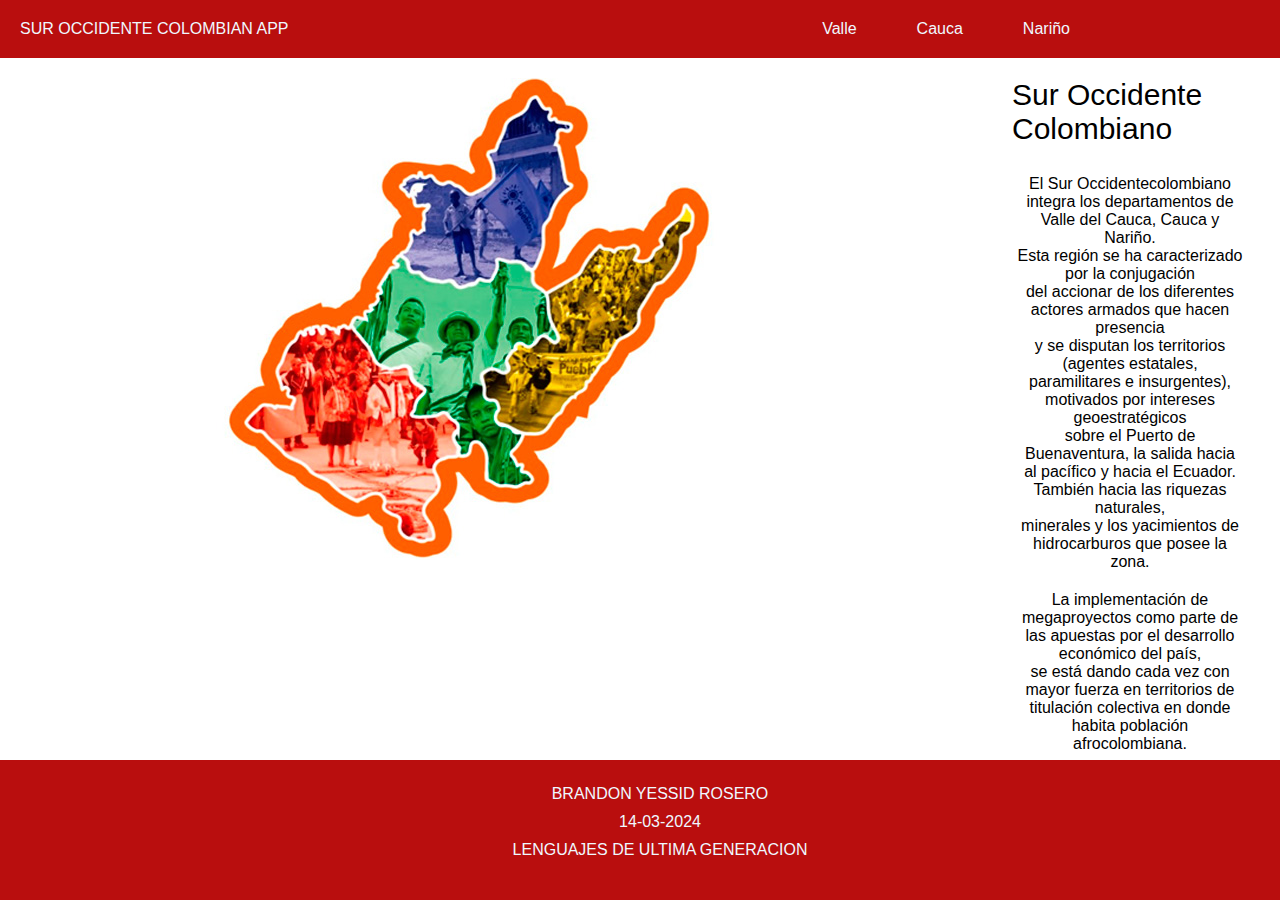
==== index.html @ 6f4f805b "subir principal" ====
<!DOCTYPE html>
<html lang="en">
<head>
    <meta charset="UTF-8">
    <meta name="viewport" content="width=device-width, initial-scale=1.0">
    <title>PARCIAL1</title>
    <link rel="stylesheet" href="css.css">
</head>

<body>
    
    <header>
        <div class="nav_header">
            <div class="nav_lef">
                <a href="index.html">SUR OCCIDENTE COLOMBIAN APP</a>
            </div>
            <div class="nav_rig">
                <a href="#">Valle</a>
                <a href="#">Cauca</a>
                <a href="#">Nariño</a>
            </div>

        </div>
    </header>
    <section>
        <div class="home_index">
            <div class="img">
                <img src="Img/SUROCCIDENTE.jpg" alt>
            </div>
            <div class="home_text">
                <span> Sur Occidente Colombiano</span>
                <p>
                    El Sur Occidentecolombiano integra los departamentos de
                    Valle
                    del Cauca, Cauca y Nariño. <br> Esta región se ha caracterizado por la conjugación <br>
                    del accionar de los diferentes actores armados que hacen
                    presencia <br>
                    y se disputan los territorios (agentes estatales,
                    paramilitares
                    e insurgentes), motivados por intereses geoestratégicos <br>
                    sobre el Puerto de Buenaventura, la salida hacia al
                    pacífico
                    y
                    hacia el Ecuador. <br>
                    También hacia las riquezas naturales, <br>
                    minerales y los yacimientos de hidrocarburos que posee
                    la
                    zona.
                </p>
                <p>

                    La implementación de megaproyectos como parte de las
                    apuestas
                    por el desarrollo económico del país, <br>
                    se está dando cada vez con mayor fuerza en territorios
                    de
                    titulación colectiva en donde habita población
                    afrocolombiana.
                </p>
            </div>
        </div>
    </section>

    <footer>
        <p>BRANDON YESSID ROSERO</p>
        <p>14-03-2024</p>
        <p>LENGUAJES DE ULTIMA GENERACION</p>
    </footer>

</body>
</html>
---- css.css ----
* {
    margin: 0;
    padding: 0;
    font-family: 'Segoe UI', Tahoma, Geneva, Verdana, sans-serif;
}

header {
    margin-bottom: 20px;
    background-color: rgb(185, 14, 14);
    color: white;
    padding: 20px;
    width: 100%;

}

.nav_header {
    display: flex;
    justify-content: space-around;
}

.nav_header a {
    text-decoration: none;
    color: aliceblue;
    font-size: 16px;
}

.nav_lef {
    flex: 1;
}

.nav_rig {
    flex: 3;
    display: flex;
    align-content: flex-start;
    justify-content: flex-end;
    padding-right: 200px;
}


.nav_rig a {
    padding: 0 30px;

}



footer {
    position: absolute;
    width: 100%;
    background: rgb(185, 14, 14);
    height: 100px;
    bottom: 0;
    padding: 20px;
}

footer p {
    display: flex;
    justify-content: center;
    text-align: center;
    color: aliceblue;
    padding: 5px 0px;

}

section {
    width: 100%;
    display: flex;
    align-items: center;
    justify-content: center;
}

.home_index {
    display: flex;
    justify-content: space-around;
    gap: 30px;
    height: 380px;
    width: 95%;
}

.home_img {
    flex: 2;
    display: flex;
    align-items: center;
}

.home_img img {
    width: 480px;
    height: 320px;
}

.home_text {
    flex: 5;
    display: flex;
    flex-direction: column;
    gap: 10px 0;
}

.home_text span {
    flex: 1;
    color: black;
    font-size: 30px;
    margin-bottom: 6%;
    text-align: left;
}

.home_text p {
    flex: 2;
    text-align: center;
    padding: 5px;
}

.TEXT_depa {
    display: flex;
    text-align: center;
    justify-content: center;
    font-size: 30px;
}
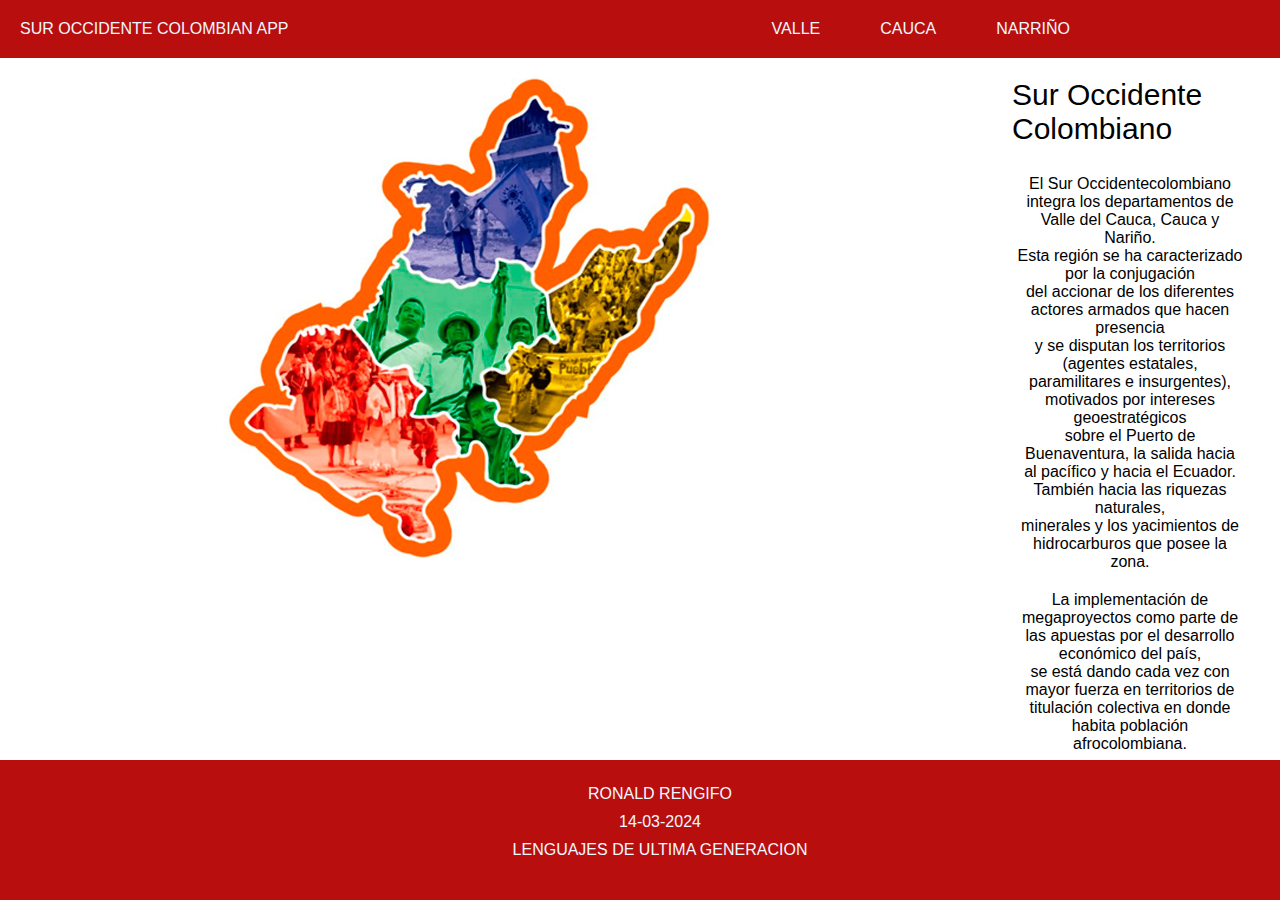
==== commit c1472a73: "subiendo cambio rama Cauca" ====
--- a/index.html
+++ b/index.html
@@ -15,9 +15,9 @@
                 <a href="index.html">SUR OCCIDENTE COLOMBIAN APP</a>
             </div>
             <div class="nav_rig">
-                <a href="#">Valle</a>
-                <a href="#">Cauca</a>
-                <a href="#">Nariño</a>
+                <a href="#">VALLE</a>
+                <a href="indexCauca.html">CAUCA</a>
+                <a href="#">NARRIÑO</a>
             </div>
 
         </div>
@@ -62,7 +62,7 @@
     </section>
 
     <footer>
-        <p>BRANDON YESSID ROSERO</p>
+        <p>RONALD RENGIFO</p>
         <p>14-03-2024</p>
         <p>LENGUAJES DE ULTIMA GENERACION</p>
     </footer>
--- a/css.css
+++ b/css.css
@@ -116,4 +116,34 @@
     font-size: 30px;
 }
 
+.info_depa {
+    display: flex;
+    width: 90%;
+    height: 350px;
+    gap: 80px;
 
+}
+
+.imagen_depa {
+    flex: 1;
+
+}
+
+.imagen_depa img {
+    width: 500px;
+    height: 300px;
+    margin: 30px 40px;
+}
+
+.text_depa {
+    flex: 1;
+    display: flex;
+    justify-content: space-between;
+    align-items: center;
+}
+
+.text_depa p {
+    color: black;
+    padding: 30px;
+    text-align: center;
+}
